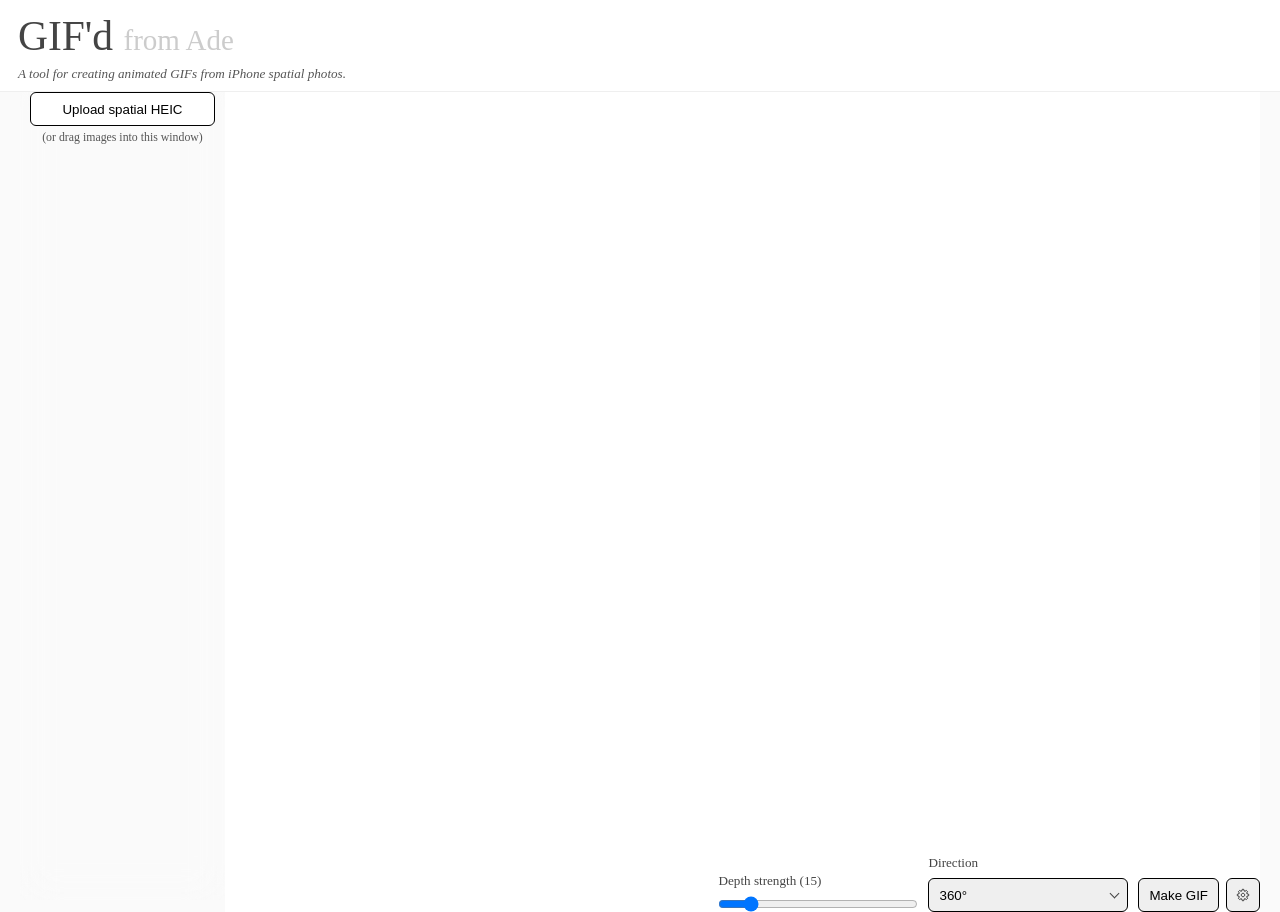
==== index.html @ bb1033c9 "Initial project import" ====
<!DOCTYPE html>
<html lang="en">
  <head>
    <meta charset="utf-8" />
    <meta name="viewport" content="width=device-width, initial-scale=1" />
    <meta
      name="description"
      content="A tool for making animated gifs from an Spatial HEIC photo taken with an iPhone"
    />
    <title>Depth3DViewer</title>
    <link rel="stylesheet" href="./css/whisper.css" />
    <link rel="stylesheet" href="./css/styles.css" />
  </head>
  <body>
    <div class="app-shell">
      <header class="topbar">
        <div class="brand">
          <h1>GIF'd <span class="small">from <a href="https://adrian3.com/" target="_blank" rel="noopener noreferrer">Ade</a></span></h1>
          <p><em>A tool for creating animated GIFs from iPhone spatial photos.</em></p>
        </div>
      </header>

      <main class="viewer-shell">
        <aside class="image-panel">
          <section id="dropZone" class="drop-zone">
            <div class="drop-zone-actions">
              <button id="uploadButton" class="action-button" type="button">
                Upload spatial HEIC
              </button>
            </div>
            <p class="drop-zone-helper">(or drag images into this window)</p>
          </section>
          <input id="uploadInput" type="file" accept=".heic,.HEIC" hidden />
          <div id="imageList" class="image-list" aria-label="Image library"></div>
        </aside>
        <section class="viewer-panel">
          <div class="viewer-stage">
            <div id="viewer"></div>
          </div>
          <div class="viewer-controls-bar">
            <label class="strength-control">
              <span class="strength-label">Depth strength (<span id="strengthValue" class="strength-value">15</span>)</span>
              <input id="strengthSlider" type="range" min="5" max="80" value="15" />
            </label>
            <label class="mode-control">
              <span>Direction</span>
              <select id="viewerModeSelect">
                <option value="default3d">360°</option>
                <option value="pan">Pan (right/left)</option>
                <option value="tilt">Tilt (up/down)</option>
                <option value="diag-tl-br">Top left to bottom right</option>
                <option value="diag-tr-bl">Top right to bottom left</option>
              </select>
            </label>
            <div class="viewer-action-buttons">
            <button id="saveGifButton" class="action-button" type="button">Make GIF</button>
              <button id="gifSettingsButton" class="action-button icon-button" type="button" aria-label="Gif settings">
                <img src="./images/app/gear.svg" alt="" class="button-icon" aria-hidden="true" />
              </button>
            </div>
          </div>
        </section>
      </main>
    </div>

    <dialog id="gifSettingsDialog" class="gif-dialog">
      <form method="dialog" class="gif-dialog-form">
        <header class="gif-dialog-header">
          <h2>Gif settings</h2>
        </header>

        <div class="gif-dialog-body">
          <label class="gif-settings-field has-select">
            <span>Color mode</span>
            <select id="gifColorModeInput">
              <option value="color">Color</option>
              <option value="grayscale">Grayscale</option>
              <option value="blackAndWhite">Black and white</option>
            </select>
          </label>
          <label class="gif-settings-field">
            <span>Colors</span>
            <input id="gifColorsInput" type="number" min="2" max="256" step="1" />
          </label>
          <label class="gif-settings-field has-select">
            <span>Dithering</span>
            <select id="gifDitheringModeInput">
              <option value="None">None</option>
              <option value="FloydSteinberg">Floyd-Steinberg</option>
              <option value="Riemersma">Riemersma</option>
              <option value="Ordered">Ordered</option>
              <option value="Jarvis">Jarvis</option>
            </select>
          </label>
          <label class="gif-settings-field">
            <span>Frames</span>
            <input id="gifFramesInput" type="number" min="8" max="36" step="1" />
          </label>
          <label class="gif-settings-field">
            <span>Image width</span>
            <input id="gifSizeInput" type="number" min="320" max="1600" step="10" />
          </label>
          <label class="gif-settings-field">
            <span>Frame duration (ms)</span>
            <input id="gifDelayInput" type="number" min="2" max="20" step="1" />
          </label>
        </div>

        <footer class="gif-dialog-actions">
          <button id="gifDefaultsButton" class="action-button" type="button">
            Use defaults
          </button>
          <button id="gifSaveButton" class="action-button" type="button">
            Update
          </button>
          <button class="action-button" value="cancel">
            Cancel
          </button>
        </footer>
      </form>
    </dialog>

    <dialog id="gifPreviewDialog" class="gif-dialog gif-preview-dialog">
      <form method="dialog" class="gif-dialog-form gif-preview-form">
        <header class="gif-dialog-header">
          <span class="brand-kicker">Export</span>
          <h2 id="gifPreviewTitle">Gif preview</h2>
          <p id="gifPreviewSubtitle" class="gif-preview-subtitle"></p>
        </header>

        <div class="gif-preview-stage">
          <div id="gifPreviewProgress" class="gif-preview-progress">
            <div class="gif-spinner" aria-hidden="true"></div>
            <p>Generating preview...</p>
          </div>
          <img id="gifPreviewImage" class="gif-preview-image" alt="GIF preview" hidden />
        </div>

        <p id="gifPreviewStatus" class="gif-preview-status"></p>

        <footer class="gif-dialog-actions">
          <button id="gifPreviewSettingsButton" class="action-button gif-preview-settings-button" type="button" aria-label="Gif settings">
            <span>Gif settings</span>
            <img src="./images/app/pencil.svg" alt="" class="button-icon" aria-hidden="true" />
          </button>
          <button id="gifPreviewSaveButton" class="action-button" type="button" disabled>
            Save
          </button>
          <button class="action-button" value="cancel">
            Close
          </button>
        </footer>
      </form>
    </dialog>

    <script src="./js/pixi.min.js"></script>
    <script src="./js/app.js"></script>
  </body>
</html>
---- css/whisper.css ----
@media print {
  *,
  *:before,
  *:after {
    background: transparent !important;
    color: #000 !important;
    box-shadow: none !important;
    text-shadow: none !important;
  }

  a,
  a:visited {
    text-decoration: underline;
  }

  a[href]:after {
    content: " (" attr(href) ")";
  }

  abbr[title]:after {
    content: " (" attr(title) ")";
  }

  a[href^="#"]:after,
  a[href^="javascript:"]:after {
    content: "";
  }

  pre,
  blockquote {
    border: 1px solid #999;
    page-break-inside: avoid;
  }

  thead {
    display: table-header-group;
  }

  tr,
  img {
    page-break-inside: avoid;
  }

  img {
    max-width: 100% !important;
  }

  p,
  h2,
  h3 {
    orphans: 3;
    widows: 3;
  }

  h2,
  h3 {
    page-break-after: avoid;
  }
}
/* end print styles */

/* css reset */
*,
*::before,
*::after {
  box-sizing: border-box;
  margin: 0;
  padding: 0;
}

:root {
  font-size: calc(1vw + 1vh + .5vmin);
}

html {
  max-width: 100%;
}

body {
  color: #444;
  font-family: "Vollkorn", georgia, serif;
  margin: 0 auto;
  max-width: 100%;
}

em {
  font-style: italic;
}

strong {
  font-weight: 600;
}

h1,
h2,
h3,
h4,
h5,
h6 {
  /* font-family: "Montserrat", sans-serif;
  text-transform: uppercase; */
  font-weight: inherit;
}


p {
  color: #555;
  height: auto;
}

a,
a:visited {
  color: #cc3300;
  text-decoration: none;
}

a:hover,
a:focus,
a:active {
  color: #8c2f00;
  text-decoration: underline;
}

ul,
ol {
  margin-bottom: 1.3rem;
}

li {
  margin-left: 2rem;
}

hr {
  clear: both;
  margin: 20px 0;
  display: block;
  height: 1px;
  border: 0;
  border-top: 1px solid #efefef;
}

img {
  margin-bottom: 10px;
}

img,
canvas,
iframe,
video,
svg,
select,
textarea {
  max-width: 100%;
}

pre,
code {
  font-family: Menlo, Monaco, "Courier New", monospace;
}

pre {
  background-color: #fafafa;
  font-size: .8rem;
  overflow-x: scroll;
  margin: 0 auto 1.3rem;
  padding: 1.125em;
  max-width: 28rem;
}

pre {
 white-space: pre-wrap;       /* css-3 */
 white-space: -moz-pre-wrap;  /* Mozilla, since 1999 */
 white-space: -pre-wrap;      /* Opera 4-6 */
 white-space: -o-pre-wrap;    /* Opera 7 */
 word-wrap: break-word;       /* Internet Explorer 5.5+ */
}

header {
  margin-bottom: 5px;
  padding: 15px 10px;
  background-color: #fafafa;
  overflow: hidden;
}

footer {
  margin-top: 50px;
  padding: 7px 10px 10px 10px;
  background-color: #fafafa;
  text-align: center;
}

ul.nav {
  list-style-type: none;
  float: right;
  margin: 0 10px 0 0;
}

ul.nav li,
ol.nav li {
  display: inline-block;
  margin: 0 1em 0 0;
}

img.full-width,
figure.captionjs img.full-width {
  width: 100vw !important;
  max-width: 100vw;
  margin-left: calc(-50vw + 50%);
  margin-right: 0 !important;
  margin-left: -10px;
  padding-left: 0 !important;
}

blockquote {
  border-width: 0px;
  border-left-style: solid;
  border-left-width: 10px;
  border-left-color: #ccc;
  padding-left: 20px;
}

blockquote p {
  /* font-size: 1.5rem; */
  font-style: italic;
  margin: 1rem auto 1rem;
  max-width: 48rem;
}

button {
  padding: 10px;
  margin: 0 10px 10px 0;
}

.container {
  margin: 0 auto;
  padding: 0;
  overflow: hidden;
}

.container p,
.container blockquote,
.container h1,
.container h2,
.container h3,
.container h4,
.container h5,
.container ul,
.container ol,
.container section {
  max-width: 28rem;
  margin-right: auto;
  margin-left: auto;
}

table {
  max-width: 28rem;
  margin-right: auto;
  margin-left: auto;
}

/* Type Scale: 1.250 Major Third */
/* body {
  line-height: 1.6;
}

p {margin-bottom: 1.3em;}

h1, h2, h3, h4 {
  margin: 1.414em 0 0.25em;
  font-weight: inherit;
  line-height: 1;
}

h1 {
  margin-top: 0;
  font-size: 2.441em;
}

h2 {font-size: 1.953em;}

h3 {font-size: 1.563em;}

h4 {font-size: 1.25em;}

small {font-size: 0.8em;} */

/* end type scale */



/* Type Scale: 1.414 Augmented Fourth */
/* html {font-size: 1em;}

body {
  font-weight: 400;
  line-height: 1.45;
}

p {margin-bottom: 1.3em;}

h1, h2, h3, h4 {
  margin: 1.414em 0 0.5em;
  font-weight: inherit;
  line-height: 1.2;
}

h1 {
  margin-top: 0;
  font-size: 3.998em;
}

h2 {font-size: 2.827em;}

h3 {font-size: 1.999em;}

h4 {font-size: 1.414em;}

small {font-size: 0.707em;} */

/* end type scale */


/* Type Scale: 1.333 Perfect Fourth */

html {font-size: 1em;}

body {
  font-weight: 400;
  line-height: 1.45;
}

p {
  margin-bottom: 1.3em;
}

h1, h2, h3, h4 {
  margin: 1.414em 0 0.5em;
  font-weight: inherit;
  line-height: 1.2;
}

h1 {
  margin-top: 1em;
  font-size: 3.157em;
}

h2 {font-size: 2.369em;}

h3 {font-size: 1.777em;}

h4 {font-size: 1.333em;}

small {font-size: 0.75em;}

/* end type scale */

/* Small only */
@media screen and (max-width: 39.9375em) {
  .container {
    padding: 0 10px;
  }
}


header {
  border-bottom: 1px solid #ccc;
  padding:  0;
  text-align: center;
}
  #logo {
    max-width: 320px;
    margin: 0 auto -60px;
  }
  .logoLink {
    width: 100%;
    display: inline-block;
  }
  header a.nav {
    margin: 0 20px 0 20px;
  }
  .outlineA,.outlineD,.outlineE{fill:none;stroke:#cccccc;stroke-width:0.5;stroke-miterlimit:10;}
---- css/styles.css ----
:root {
  font-size: calc((1vw + 1vh + 0.5vmin) * 0.5);
  --divider-color: #efefef;
}

body {
  overflow: hidden;
  background-color: #fafafa;
}

button,
input,
select,
textarea,
.action-button,
.image-select-button,
.image-delete-button,
.image-export-button {
  cursor: pointer;
}

input:disabled,
select:disabled,
button:disabled,
.action-button:disabled {
  cursor: not-allowed;
}

.app-shell {
  position: relative;
  width: 100%;
  height: 100%;
}

.topbar {
  position: fixed;
  top: 0;
  left: 0;
  right: 0;
  z-index: 20;
  display: flex;
  align-items: center;
  justify-content: flex-start;
  gap: 16px;
  padding: 12px 18px 8px;
  background-color: #fff;
  border-bottom: 1px solid var(--divider-color);
  backdrop-filter: blur(18px);
}

.brand {
  text-align: left;
}

.brand h1 {
  margin: 0;
  text-align: left;
}

.brand p {
  margin: 2px 0 0;
  text-align: left;
}

.brand .small {
  color: #ccc;
  font-size: 0.7em;
}

.brand .small a,
.brand .small a:visited {
  color: inherit;
  text-decoration: none;
}

.brand .small a:hover,
.brand .small a:focus-visible {
  color: #999;
  text-decoration: underline;
}

.strength-control,
.mode-control {
  display: grid;
  gap: 6px;
}

.strength-control {
  min-width: 220px;
}

.mode-control {
  min-width: 160px;
}

.strength-control span,
.mode-control span {
  display: block;
}

.strength-control .strength-label,
.strength-control .strength-label .strength-value {
  display: inline;
}

.strength-control input[type="range"] {
  width: 100%;
}

.mode-control select,
.gif-settings-field input,
.gif-settings-field select,
.image-select-button,
.image-delete-button,
.image-export-button {
  border: 1px solid;
  border-radius: 6px;
}

.mode-control select {
  min-width: 160px;
  padding: 10px 12px;
}

.viewer-shell,
#viewer {
  position: relative;
  width: 100%;
  height: 100%;
}

.viewer-shell {
  padding: 72px 20px 0 225px;
}

.image-panel {
  position: fixed;
  top: 72px;
  left: 20px;
  bottom: 0;
  z-index: 18;
  width: min(205px, calc(100vw - 40px));
  display: flex;
  flex-direction: column;
  backdrop-filter: blur(18px);
  overflow: hidden;
}

.image-list {
  overflow: auto;
  padding: 0;
}

.image-row {
  display: grid;
  grid-template-columns: minmax(0, 1fr) auto;
  gap: 2px;
  align-items: center;
  margin: 0;
  padding: 5px 0 0;
  border-bottom: 1px solid var(--divider-color);
}

.image-actions {
  display: flex;
  gap: 2px;
  align-items: center;
}

.image-delete-button,
.image-export-button {
  border: 1px solid;
  border-radius: 6px;
}

.image-select-button {
  display: grid;
  grid-template-columns: 56px minmax(0, 1fr);
  gap: 4px;
  align-items: center;
  width: 100%;
  min-width: 0;
  padding: 0;
  text-align: left;
  cursor: pointer;
  transition: transform 140ms ease;
  border: 0;
  border-radius: 0;
  background: none;
  margin: 0 0 5px 0;
}

.image-select-button:hover {
  transform: translateY(-1px);
}

.image-thumbnail {
  display: block;
  width: 54px;
  height: 40px;
  border-radius: 4px;
  object-fit: cover;
  margin: 0;
}

.image-name {
  display: block;
  min-width: 0;
  overflow: hidden;
  text-overflow: ellipsis;
  white-space: nowrap;
}

.image-delete-button,
.image-export-button {
  height: 34px;
  min-width: 40px;
  padding: 0;
  cursor: pointer;
  transition: transform 140ms ease;
}

.image-export-button:hover,
.image-delete-button:hover {
  transform: translateY(-1px);
}

.image-delete-button {
  display: grid;
  place-items: center;
  padding: 0;
  width: 34px;
  min-width: 34px;
  margin: 0 0 5px 0;
}

.delete-icon {
  width: 30px;
  height: 30px;
  display: block;
  margin: 0;
}

.viewer-panel {
  position: relative;
  width: 100%;
  height: 100%;
  display: grid;
  grid-template-rows: minmax(0, 1fr) auto;
  border-radius: 0;
  background-color: #fff;
  backdrop-filter: blur(18px);
  overflow: hidden;
}

.viewer-stage {
  min-height: 0;
  display: flex;
  align-items: center;
  justify-content: center;
  margin: 20px 0 0 20px;
}

.viewer-controls-bar {
  display: flex;
  align-items: flex-end;
  flex-wrap: nowrap;
  justify-content: flex-end;
  gap: 10px;
  padding: 0;
}

.viewer-controls-bar .strength-control,
.viewer-controls-bar .mode-control {
  width: 200px;
  max-width: 200px;
  min-width: 0;
}

.viewer-controls-bar .action-button {
  height: 34px;
  padding: 0 10px;
  border: 1px solid;
  border-radius: 6px;
  margin: 0;
  align-self: flex-end;
}

.viewer-controls-bar .mode-control select {
  height: 34px;
  padding: 0 28px 0 10px;
  background-color: #efefef !important;
  -webkit-appearance: none;
  appearance: none;
}

.viewer-controls-bar .mode-control {
  position: relative;
}

.viewer-controls-bar .mode-control::after {
  content: "";
  position: absolute;
  right: 10px;
  bottom: 15px;
  width: 7px;
  height: 7px;
  border-right: 1px solid;
  border-bottom: 1px solid;
  transform: rotate(45deg);
  pointer-events: none;
}

.viewer-controls-bar .icon-button {
  width: 34px;
  min-width: 34px;
  padding: 0;
  display: grid;
  place-items: center;
  position: relative;
}

.viewer-action-buttons {
  display: flex;
  align-items: flex-end;
  gap: 7px;
}

.button-icon {
  width: 18px;
  height: 18px;
  display: block;
  margin: 0;
}

.viewer-controls-bar .icon-button::after {
  content: attr(data-tooltip);
  position: absolute;
  right: 0;
  bottom: calc(100% + 6px);
  min-width: 220px;
  padding: 4px 8px;
  border: 1px solid var(--divider-color);
  border-radius: 6px;
  background: #fff;
  white-space: pre-line;
  text-align: left;
  opacity: 0;
  pointer-events: none;
  transform: translateY(2px);
  transition: opacity 120ms ease, transform 120ms ease;
}

.viewer-controls-bar .icon-button:hover::after,
.viewer-controls-bar .icon-button:focus-visible::after {
  opacity: 1;
  transform: translateY(0);
}

#viewer {
  width: 100%;
  height: auto;
  max-height: 100%;
  aspect-ratio: 4 / 3;
  min-height: 0;
  overflow: hidden;
}

#viewer canvas {
  display: block;
}

.gif-dialog {
  width: min(360px, calc(100vw - 48px));
  margin: auto;
  padding: 0;
  border: 1px solid var(--divider-color);
  border-radius: 8px;
  background-color: #fff;
}

.gif-dialog::backdrop {
  backdrop-filter: blur(8px);
}

.gif-dialog-form {
  margin: 0;
  display: grid;
  gap: 14px;
}

.gif-dialog-header h2 {
  margin: 4px 0 0;
}

.gif-dialog-body {
  display: grid;
  gap: 10px;
  padding: 0 18px;
}

.gif-settings-field {
  display: grid;
  grid-template-columns: 1fr 145px;
  gap: 10px;
  align-items: center;
  position: relative;
}

.gif-settings-field input,
.gif-settings-field select {
  width: 100%;
  padding: 10px 12px;
  background-color: #efefef;
}

.gif-settings-field.has-select select {
  padding-right: 28px;
  background-color: #efefef !important;
  -webkit-appearance: none;
  appearance: none;
}

.gif-settings-field.has-select::after {
  content: "";
  position: absolute;
  right: 12px;
  top: 50%;
  width: 7px;
  height: 7px;
  border-right: 1px solid;
  border-bottom: 1px solid;
  transform: translateY(-35%) rotate(45deg);
  pointer-events: none;
}

.gif-dialog-actions {
  display: flex;
  justify-content: flex-end;
  gap: 10px;
  padding: 8px 18px;
  border-top: 1px solid var(--divider-color);
}

.gif-dialog-header {
  padding: 8px 18px 0;
}

.gif-dialog-actions .action-button,
.drop-zone-actions .action-button {
  margin: 0;
}

.gif-dialog-actions .action-button {
  height: 34px;
  padding: 0 10px;
  display: inline-flex;
  align-items: center;
  justify-content: center;
}

.gif-preview-settings-button {
  gap: 6px;
}

.gif-preview-dialog {
  width: min(720px, calc(100vw - 48px));
}

.gif-preview-form {
  gap: 0;
}

.gif-preview-dialog .gif-dialog-header {
  display: none;
}

.gif-preview-subtitle {
  margin: 6px 0 0;
}

.gif-preview-stage {
  position: relative;
  min-height: 260px;
  border-radius: 8px;
  background-color: #fff;
  overflow: hidden;
}

.gif-preview-image {
  display: block;
  width: 100%;
  max-height: 60vh;
  object-fit: contain;
}

.gif-preview-progress {
  position: absolute;
  inset: 0;
  display: grid;
  place-items: center;
  gap: 12px;
  text-align: center;
}

.gif-preview-progress p {
  margin: 0;
}

.gif-spinner {
  width: 42px;
  height: 42px;
  border-radius: 50%;
  border: 3px solid;
  border-top-width: 3px;
  animation: gif-spin 0.85s linear infinite;
}

.gif-preview-status {
  margin: 0;
}

.gif-preview-status:empty {
  display: none;
}

.gif-preview-dialog .gif-dialog-actions {
  background: transparent;
  margin: 0;
  padding: 10px 18px 18px;
}

@keyframes gif-spin {
  to {
    transform: rotate(360deg);
  }
}

.drop-zone {
  margin: 10px;
  padding: 0;
  border-radius: 8px;
  transition: transform 140ms ease;
}

.drop-zone.is-dragover {
  transform: translateY(-2px) scale(1.01);
}

.drop-zone-actions {
  display: flex;
  justify-content: flex-start;
  margin-top: 10px;
}

.drop-zone-actions .action-button {
  width: 100%;
  border: 1px solid;
  border-radius: 6px;
  height: 34px;
  padding: 0 10px;
  background: #fff;
  transition: background-color 140ms ease;
}

.drop-zone-actions .action-button:hover {
  background: #efefef;
}

.drop-zone-helper {
  margin: 3px 0 0;
  text-align: center;
  font-size: 0.9em;
}

@media (max-width: 800px) {
  body {
    overflow-y: auto;
  }

  .app-shell {
    height: auto;
    min-height: 100vh;
  }

  .topbar {
    flex-direction: column;
    align-items: stretch;
  }

  .strength-control,
  .action-button {
    width: 100%;
    min-width: 0;
  }

  .viewer-controls-bar {
    width: 100%;
    justify-content: flex-end;
    align-items: flex-end;
  }

  .viewer-controls-bar .action-button {
    width: auto;
  }

  .image-panel {
    position: static;
    width: 100%;
    max-height: none;
    margin: 0;
    overflow: visible;
    order: 2;
  }

  .viewer-shell {
    display: flex;
    flex-direction: column;
    gap: 12px;
    height: auto;
    min-height: calc(100vh - 72px);
    padding: 72px 12px 12px;
  }

  .viewer-panel {
    min-height: 52vh;
    order: 1;
  }

  .drop-zone {
    margin: 12px;
  }
}
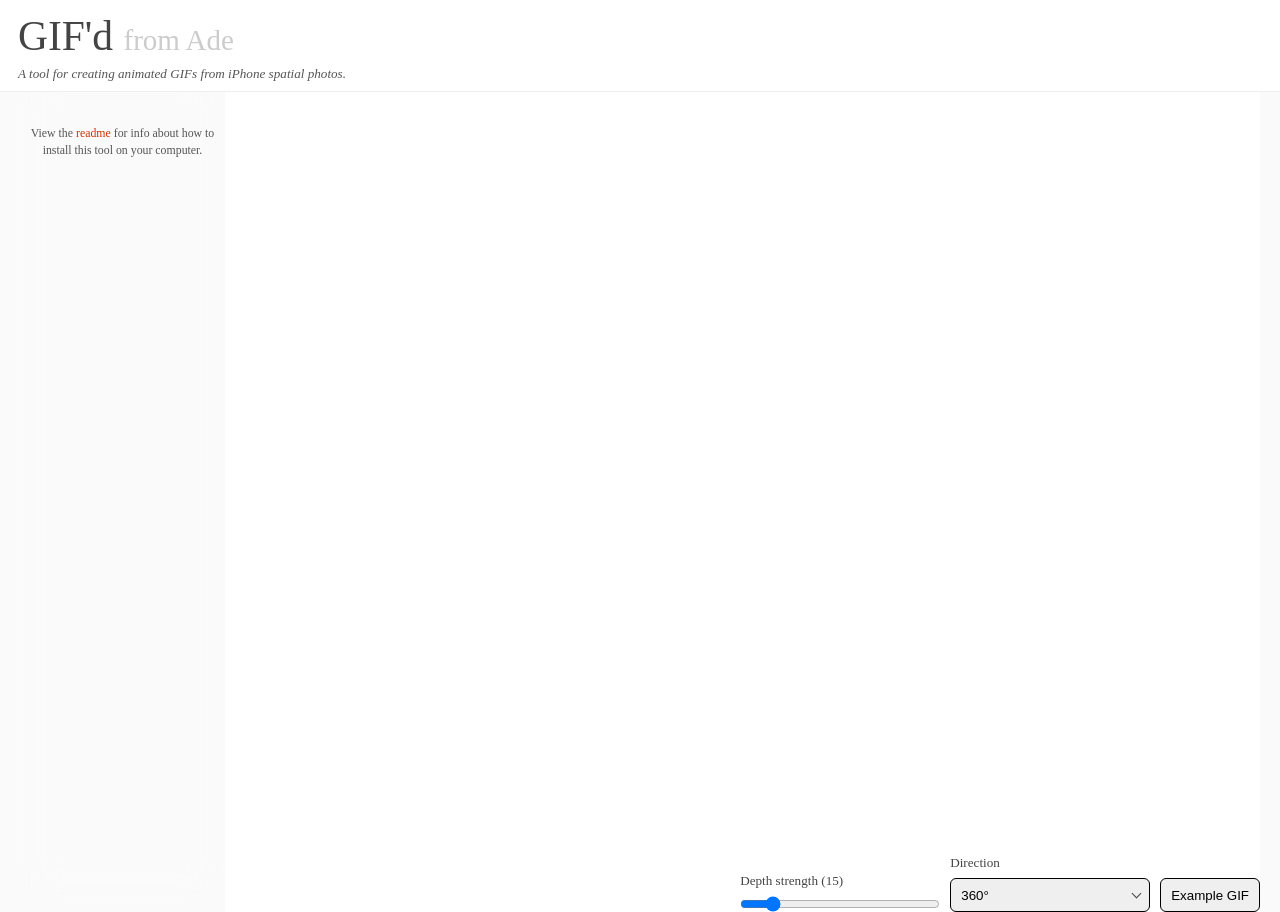
==== commit 678cbc68: "Set GitHub Pages demo as index and add direction-based example GIF previews" ====
--- a/index.html
+++ b/index.html
@@ -5,11 +5,16 @@
     <meta name="viewport" content="width=device-width, initial-scale=1" />
     <meta
       name="description"
-      content="A tool for making animated gifs from an Spatial HEIC photo taken with an iPhone"
+      content="Static GIF'd demo with depth preview only."
     />
-    <title>Depth3DViewer</title>
+    <title>GIF'd Demo</title>
     <link rel="stylesheet" href="./css/whisper.css" />
     <link rel="stylesheet" href="./css/styles.css" />
+    <style>
+      .demo-image-list-offset {
+        margin-top: 50px;
+      }
+    </style>
   </head>
   <body>
     <div class="app-shell">
@@ -22,17 +27,10 @@
 
       <main class="viewer-shell">
         <aside class="image-panel">
-          <section id="dropZone" class="drop-zone">
-            <div class="drop-zone-actions">
-              <button id="uploadButton" class="action-button" type="button">
-                Upload spatial HEIC
-              </button>
-            </div>
-            <p class="drop-zone-helper">(or drag images into this window)</p>
-          </section>
-          <input id="uploadInput" type="file" accept=".heic,.HEIC" hidden />
-          <div id="imageList" class="image-list" aria-label="Image library"></div>
+          <div id="imageList" class="image-list demo-image-list-offset" aria-label="Demo image library"></div>
+          <p class="drop-zone-helper">View the <a href="./README.md" target="_blank" rel="noopener noreferrer">readme</a> for info about how to install this tool on your computer.</p>
         </aside>
+
         <section class="viewer-panel">
           <div class="viewer-stage">
             <div id="viewer"></div>
@@ -53,107 +51,36 @@
               </select>
             </label>
             <div class="viewer-action-buttons">
-            <button id="saveGifButton" class="action-button" type="button">Make GIF</button>
-              <button id="gifSettingsButton" class="action-button icon-button" type="button" aria-label="Gif settings">
-                <img src="./images/app/gear.svg" alt="" class="button-icon" aria-hidden="true" />
-              </button>
+              <button id="exampleGifButton" class="action-button" type="button">Example GIF</button>
             </div>
           </div>
         </section>
       </main>
     </div>
 
-    <dialog id="gifSettingsDialog" class="gif-dialog">
-      <form method="dialog" class="gif-dialog-form">
-        <header class="gif-dialog-header">
-          <h2>Gif settings</h2>
-        </header>
-
-        <div class="gif-dialog-body">
-          <label class="gif-settings-field has-select">
-            <span>Color mode</span>
-            <select id="gifColorModeInput">
-              <option value="color">Color</option>
-              <option value="grayscale">Grayscale</option>
-              <option value="blackAndWhite">Black and white</option>
-            </select>
-          </label>
-          <label class="gif-settings-field">
-            <span>Colors</span>
-            <input id="gifColorsInput" type="number" min="2" max="256" step="1" />
-          </label>
-          <label class="gif-settings-field has-select">
-            <span>Dithering</span>
-            <select id="gifDitheringModeInput">
-              <option value="None">None</option>
-              <option value="FloydSteinberg">Floyd-Steinberg</option>
-              <option value="Riemersma">Riemersma</option>
-              <option value="Ordered">Ordered</option>
-              <option value="Jarvis">Jarvis</option>
-            </select>
-          </label>
-          <label class="gif-settings-field">
-            <span>Frames</span>
-            <input id="gifFramesInput" type="number" min="8" max="36" step="1" />
-          </label>
-          <label class="gif-settings-field">
-            <span>Image width</span>
-            <input id="gifSizeInput" type="number" min="320" max="1600" step="10" />
-          </label>
-          <label class="gif-settings-field">
-            <span>Frame duration (ms)</span>
-            <input id="gifDelayInput" type="number" min="2" max="20" step="1" />
-          </label>
-        </div>
-
-        <footer class="gif-dialog-actions">
-          <button id="gifDefaultsButton" class="action-button" type="button">
-            Use defaults
-          </button>
-          <button id="gifSaveButton" class="action-button" type="button">
-            Update
-          </button>
-          <button class="action-button" value="cancel">
-            Cancel
-          </button>
-        </footer>
-      </form>
-    </dialog>
-
-    <dialog id="gifPreviewDialog" class="gif-dialog gif-preview-dialog">
+    <dialog id="exampleGifDialog" class="gif-dialog gif-preview-dialog">
       <form method="dialog" class="gif-dialog-form gif-preview-form">
         <header class="gif-dialog-header">
-          <span class="brand-kicker">Export</span>
-          <h2 id="gifPreviewTitle">Gif preview</h2>
-          <p id="gifPreviewSubtitle" class="gif-preview-subtitle"></p>
+          <h2 id="exampleGifTitle">Example GIF</h2>
         </header>
 
         <div class="gif-preview-stage">
-          <div id="gifPreviewProgress" class="gif-preview-progress">
+          <div id="exampleGifProgress" class="gif-preview-progress">
             <div class="gif-spinner" aria-hidden="true"></div>
-            <p>Generating preview...</p>
+            <p>Loading example GIF...</p>
           </div>
-          <img id="gifPreviewImage" class="gif-preview-image" alt="GIF preview" hidden />
+          <img id="exampleGifImage" class="gif-preview-image" alt="Example GIF preview" hidden />
         </div>
 
-        <p id="gifPreviewStatus" class="gif-preview-status"></p>
+        <p id="exampleGifStatus" class="gif-preview-status"></p>
 
         <footer class="gif-dialog-actions">
-          <button id="gifPreviewSettingsButton" class="action-button gif-preview-settings-button" type="button" aria-label="Gif settings">
-            <span>Gif settings</span>
-            <img src="./images/app/pencil.svg" alt="" class="button-icon" aria-hidden="true" />
-          </button>
-          <button id="gifPreviewSaveButton" class="action-button" type="button" disabled>
-            Save
-          </button>
-          <button class="action-button" value="cancel">
-            Close
-          </button>
+          <button class="action-button" value="cancel">Close</button>
         </footer>
       </form>
     </dialog>
 
     <script src="./js/pixi.min.js"></script>
-    <script src="./js/app.js"></script>
+    <script src="./js/demo.js"></script>
   </body>
 </html>
--- a/css/styles.css
+++ b/css/styles.css
@@ -198,6 +198,7 @@
   display: block;
   width: 54px;
   height: 40px;
+  border: 1px solid transparent;
   border-radius: 4px;
   object-fit: cover;
   margin: 0;
@@ -211,6 +212,15 @@
   white-space: nowrap;
 }
 
+.image-select-button.is-active .image-thumbnail {
+  border-color: #cc3300;
+}
+
+.image-select-button.is-active .image-name {
+  font-weight: 700;
+  text-decoration: underline;
+}
+
 .image-delete-button,
 .image-export-button {
   height: 34px;
@@ -232,6 +242,10 @@
   width: 34px;
   min-width: 34px;
   margin: 0 0 5px 0;
+}
+
+.image-delete-button.is-hidden {
+  display: none;
 }
 
 .delete-icon {
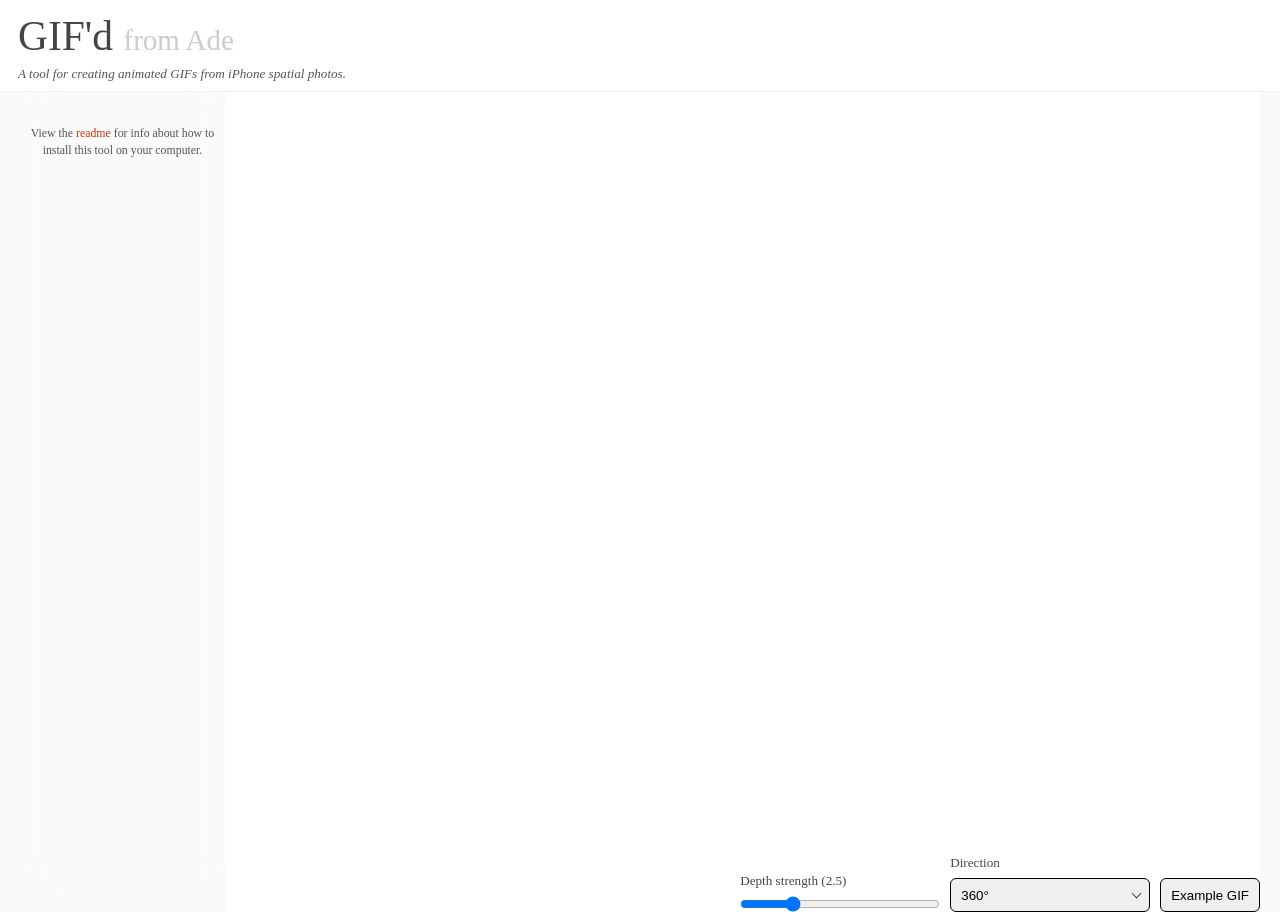
==== commit ad9f420a: "Regenerate demo assets and normalize depth strength range" ====
--- a/index.html
+++ b/index.html
@@ -37,8 +37,8 @@
           </div>
           <div class="viewer-controls-bar">
             <label class="strength-control">
-              <span class="strength-label">Depth strength (<span id="strengthValue" class="strength-value">15</span>)</span>
-              <input id="strengthSlider" type="range" min="5" max="80" value="15" />
+              <span class="strength-label">Depth strength (<span id="strengthValue" class="strength-value">2.5</span>)</span>
+              <input id="strengthSlider" type="range" min="0.1" max="10" step="0.1" value="2.5" />
             </label>
             <label class="mode-control">
               <span>Direction</span>
